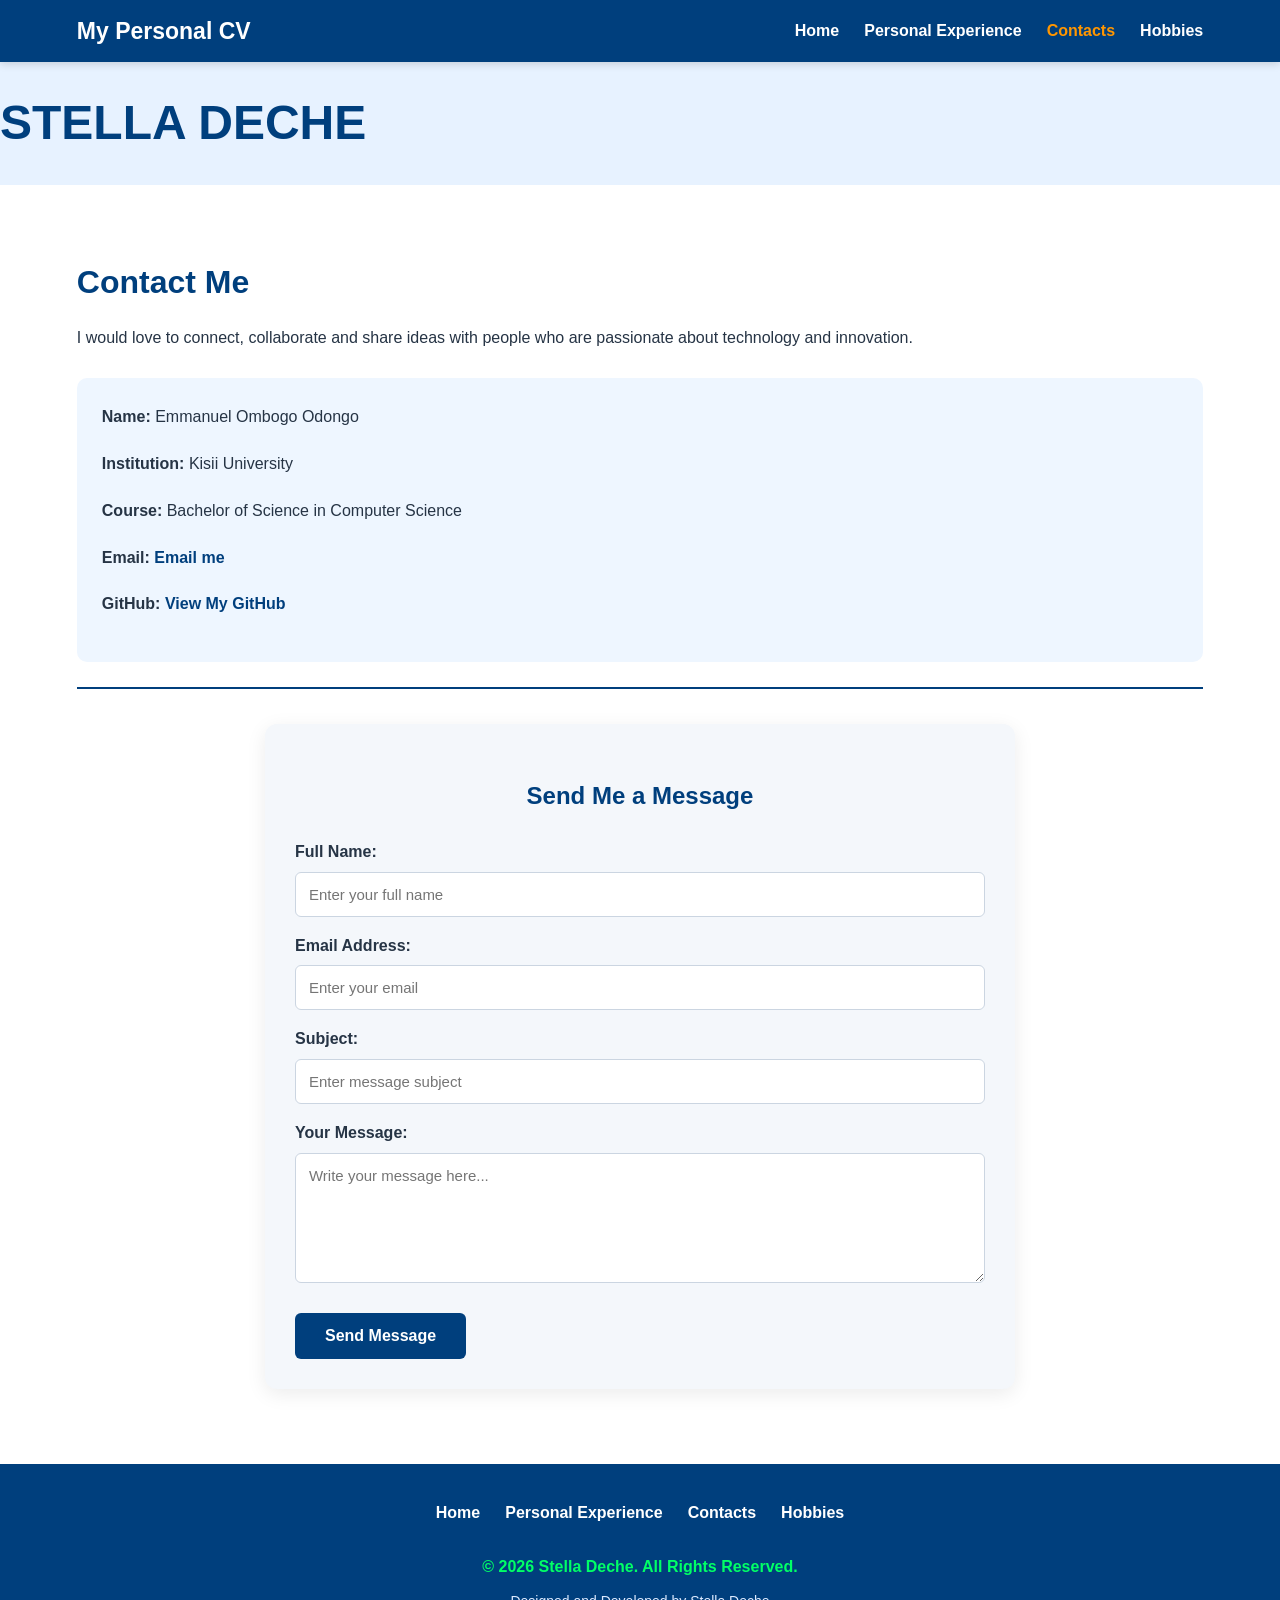
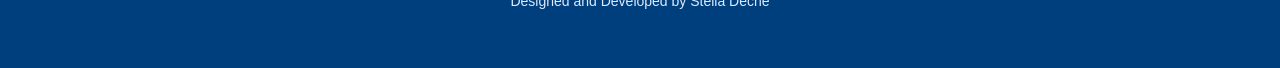
==== contacts.html @ 37f68d21 "Add files via upload" ====
<!DOCTYPE html>
<html lang="en">
<head>
    <meta charset="UTF-8">
    <meta name="viewport" content="width=device-width, initial-scale=1.0">
    <title>STELLA DECHE | Contacts</title>
    <link rel="stylesheet" href="style.css">
</head>

<body>

    <header>
        <div class="logo">
            <h2><a href="index.html">My Personal CV</a></h2>
        </div>

        <nav aria-label="Main navigation">
            <ul>
                <li><a href="index.html">Home</a></li>
                <li><a href="experience.html">Personal Experience</a></li>
                <li><a class="active" href="contacts.html">Contacts</a></li>
                <li><a href="hobbies.html">Hobbies</a></li>
            </ul>
        </nav>
    </header>

    <div class="name-banner">
        <div class="moving-name">STELLA DECHE</div>
    </div>

    <main>
        <section class="contacts-section">
            <div class="container">
                <h1>Contact Me</h1>

                <p>
                    I would love to connect, collaborate and share
                    ideas with people who are passionate about
                    technology and innovation.
                </p>

                <div class="contact-details">
                    <p><strong>Name:</strong> Emmanuel Ombogo Odongo</p>
                    <p><strong>Institution:</strong> Kisii University</p>
                    <p><strong>Course:</strong> Bachelor of Science in Computer Science</p>
                    <p>
                        <strong>Email:</strong>
                        <a href="mailto:your-email@example.com">Email me</a>
                    </p>
                    <p>
                        <strong>GitHub:</strong>
                        <a href="https://github.com/GRAPHIVIO" target="_blank" rel="noopener noreferrer">
                            View My GitHub
                        </a>
                    </p>
                </div>

                <hr>

                <div class="contact-form">
                    <h2>Send Me a Message</h2>

                    <form action="mailto:your-email@example.com" method="post" enctype="text/plain">
                        <label for="name">Full Name:</label>
                        <input type="text" id="name" name="Name" placeholder="Enter your full name" required>

                        <label for="email">Email Address:</label>
                        <input type="email" id="email" name="Email" placeholder="Enter your email" required>

                        <label for="subject">Subject:</label>
                        <input type="text" id="subject" name="Subject" placeholder="Enter message subject" required>

                        <label for="message">Your Message:</label>
                        <textarea id="message" name="Message" rows="6" placeholder="Write your message here..." required></textarea>

                        <button type="submit">Send Message</button>
                    </form>
                </div>
            </div>
        </section>
    </main>

    <footer>
        <nav aria-label="Footer navigation">
            <ul>
                <li><a href="index.html">Home</a></li>
                <li><a href="experience.html">Personal Experience</a></li>
                <li><a href="contacts.html">Contacts</a></li>
                <li><a href="hobbies.html">Hobbies</a></li>
            </ul>
        </nav>
        <p class="copyright">&copy; 2026 Stella Deche. All Rights Reserved.</p>
        <p class="footer-note">Designed and Developed by Stella Deche</p>
    </footer>

</body>
</html>
---- style.css ----
/* GENERAL STYLING */

* {
    margin: 0;
    padding: 0;
    box-sizing: border-box;
    scroll-behavior: smooth;
}

body {
    font-family: 'Segoe UI', Arial, sans-serif;
    background-color: #f4f7fb;
    color: #263445;
    line-height: 1.8;
}

.container {
    width: 88%;
    max-width: 1150px;
    margin: auto;
}

h1, h2, h3 {
    line-height: 1.4;
}

section {
    padding: 75px 0;
}

section h1 {
    font-size: 32px;
    color: #003f7d;
    margin-bottom: 20px;
}

section h2 {
    color: #003f7d;
    margin: 25px 0 15px;
}

p {
    margin-bottom: 18px;
}


/* HEADER */

header {
    background-color: #003f7d;
    color: white;
    padding: 15px 6%;
    display: flex;
    justify-content: space-between;
    align-items: center;
    flex-wrap: wrap;
    position: sticky;
    top: 0;
    z-index: 1000;
    box-shadow: 0 2px 8px rgba(0,0,0,0.15);
}

.logo h2 {
    margin: 0;
    font-size: 23px;
}

.logo h2 a {
    color: white;
    text-decoration: none;
}


/* NAVIGATION */

nav ul {
    display: flex;
    list-style: none;
    gap: 25px;
    flex-wrap: wrap;
}

nav ul li a {
    color: white;
    text-decoration: none;
    font-weight: 600;
    transition: 0.3s;
}

nav ul li a:hover,
nav ul li a.active {
    color: #ff9600;
}


/* ANIMATED NAME */

.name-banner {
    background-color: #e7f2ff;
    overflow: hidden;
    padding: 18px 0;
}

.moving-name {
    font-size: 48px;
    font-weight: 800;
    color: #003f7d;
    white-space: nowrap;
    width: max-content;

    animation: moveName 14s linear infinite;
}

@keyframes moveName {
    from {
        transform: translateX(-100%);
    }

    to {
        transform: translateX(100vw);
    }
}


/* HOME SECTION */

.home-section {
    background-color: white;
}

.home-section h1 {
    text-align: center;
    margin-bottom: 35px;
}

.profile-container {
    text-align: left;
    margin-bottom: 20px;
}

.profile-photo {
    width: 190px;
    height: 210px;
    object-fit: cover;
    border-radius: 12px;
    border: 4px solid #003f7d;
    box-shadow: 0 5px 15px rgba(0,0,0,0.15);
}

.home-section hr,
.contacts-section hr {
    border: none;
    height: 2px;
    background-color: #003f7d;
    margin: 25px 0;
}


/* EXPERIENCE SECTION */

.experience-section {
    background-color: #f4f7fb;
}

.section-description {
    margin-bottom: 30px;
}


/* CV TABLE */

.table-container {
    overflow-x: auto;
    margin: 30px 0;
}

table {
    width: 100%;
    border-collapse: collapse;
    background-color: white;
}

table, th, td {
    border: 1px solid green;
}

th {
    background-color: lightblue;
    color: #003f7d;
    padding: 16px;
    text-align: left;
    font-size: 17px;
}

td {
    padding: 16px;
    color: #333;
}

tbody tr:nth-child(even) {
    background-color: #f0f8ff;
}

tbody tr:hover {
    background-color: #e0efff;
}


/* SKILLS */

.skills-grid {
    display: grid;
    grid-template-columns: repeat(2, 1fr);
    gap: 20px;
    margin-top: 25px;
}

.skill-card {
    background-color: white;
    padding: 25px;
    border-radius: 10px;
    border-left: 5px solid #003f7d;
    box-shadow: 0 4px 12px rgba(0,0,0,0.07);
    transition: 0.3s;
}

.skill-card:hover {
    transform: translateY(-5px);
}

.skill-card h3 {
    color: #003f7d;
    margin-bottom: 10px;
}


/* CONTACT SECTION */

.contacts-section {
    background-color: white;
}

.contact-details {
    background-color: #eef6ff;
    padding: 25px;
    border-radius: 10px;
    margin: 25px 0;
}

.contact-details a {
    color: #003f7d;
    font-weight: bold;
    text-decoration: none;
}

.contact-details a:hover {
    color: #ff9600;
    text-decoration: underline;
}


/* CONTACT FORM */

.contact-form {
    max-width: 750px;
    margin: 35px auto 0;
    padding: 30px;
    background-color: #f4f7fb;
    border-radius: 12px;
    box-shadow: 0 5px 20px rgba(0,0,0,0.08);
}

.contact-form h2 {
    text-align: center;
    margin-bottom: 25px;
}

form label {
    display: block;
    font-weight: 600;
    margin: 15px 0 5px;
}

form input,
form textarea {
    width: 100%;
    padding: 13px;
    border: 1px solid #cbd5e1;
    border-radius: 6px;
    font-size: 15px;
    font-family: inherit;
    outline: none;
}

form input:focus,
form textarea:focus {
    border-color: #003f7d;
    box-shadow: 0 0 5px rgba(0,63,125,0.2);
}

form textarea {
    resize: vertical;
}

form button {
    margin-top: 20px;
    background-color: #003f7d;
    color: white;
    padding: 14px 30px;
    border: none;
    border-radius: 6px;
    font-size: 16px;
    font-weight: bold;
    cursor: pointer;
    transition: 0.3s;
}

form button:hover {
    background-color: #ff9600;
    color: white;
}


/* HOBBIES SECTION */

.hobbies-section {
    background-color: lightblue;
}

.hobby-box {
    background-color: white;
    padding: 35px;
    border-radius: 12px;
    margin-top: 30px;
    box-shadow: 0 5px 15px rgba(0,0,0,0.08);
}

.hobby-box h2 {
    color: #003f7d;
    margin-bottom: 15px;
}

.hobby-box ol,
.hobby-box ul {
    padding-left: 35px;
    margin-bottom: 30px;
}

.hobby-box li {
    padding: 6px 0;
}


/* FOOTER */

footer {
    background-color: #003f7d;
    color: white;
    text-align: center;
    padding: 35px 15px;
}

footer nav ul {
    justify-content: center;
    margin-bottom: 25px;
}

.copyright {
    color: #00ff66;
    font-weight: bold;
    margin-bottom: 8px;
}

.footer-note {
    color: #dceaff;
    font-size: 14px;
}


/* RESPONSIVE DESIGN */

@media screen and (max-width: 768px) {

    header {
        flex-direction: column;
        gap: 15px;
    }

    nav ul {
        justify-content: center;
        gap: 12px;
    }

    nav ul li a {
        font-size: 13px;
    }

    .moving-name {
        font-size: 34px;
    }

    section {
        padding: 45px 0;
    }

    section h1 {
        font-size: 25px;
    }

    .skills-grid {
        grid-template-columns: 1fr;
    }

    .contact-form {
        padding: 20px;
    }

    .profile-photo {
        width: 150px;
        height: 170px;
    }

    .hobby-box {
        padding: 20px;
    }

}
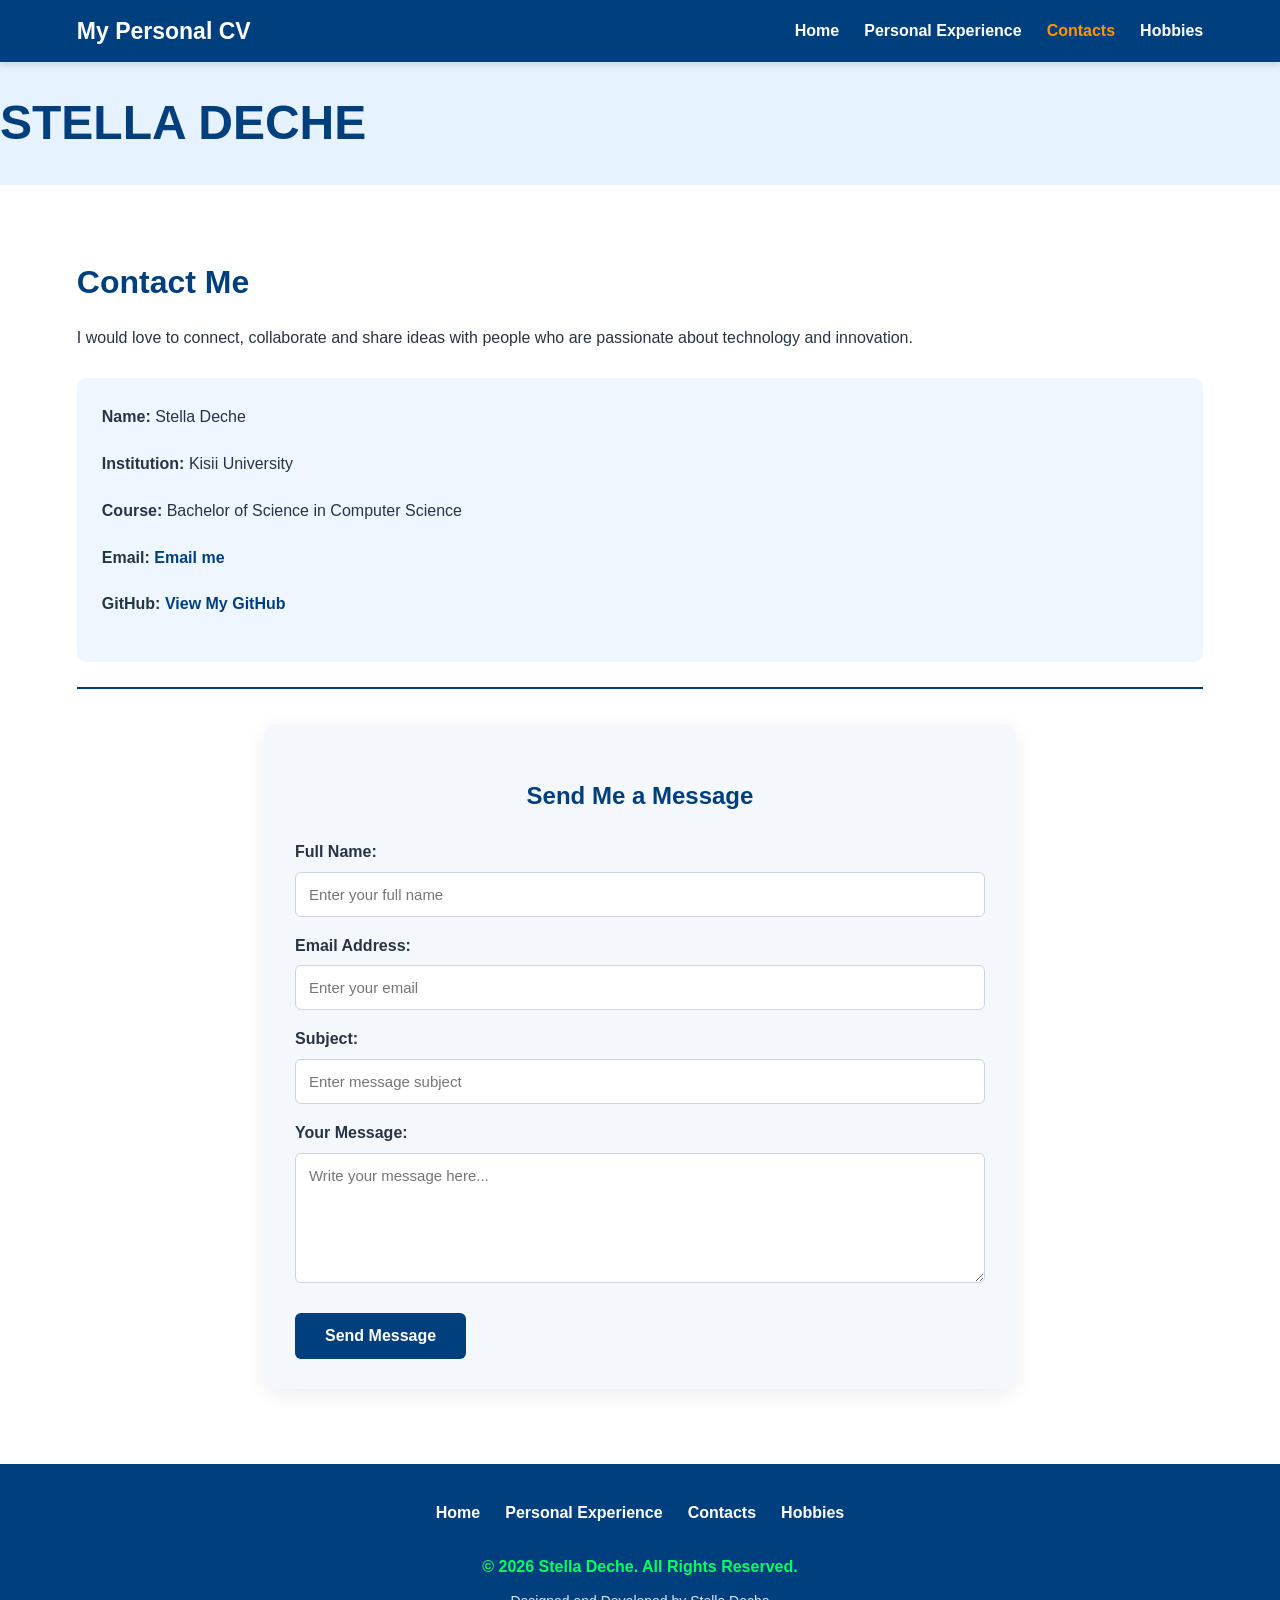
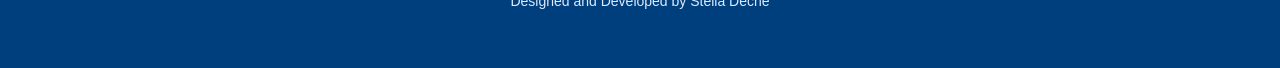
==== commit 2fd4d853: "Add files via upload" ====
--- a/contacts.html
+++ b/contacts.html
@@ -40,7 +40,7 @@
                 </p>
 
                 <div class="contact-details">
-                    <p><strong>Name:</strong> Emmanuel Ombogo Odongo</p>
+                    <p><strong>Name:</strong> Stella Deche</p>
                     <p><strong>Institution:</strong> Kisii University</p>
                     <p><strong>Course:</strong> Bachelor of Science in Computer Science</p>
                     <p>
@@ -49,7 +49,7 @@
                     </p>
                     <p>
                         <strong>GitHub:</strong>
-                        <a href="https://github.com/GRAPHIVIO" target="_blank" rel="noopener noreferrer">
+                        <a href="https://github.com/emmanuelombogo" target="_blank" rel="noopener noreferrer">
                             View My GitHub
                         </a>
                     </p>
